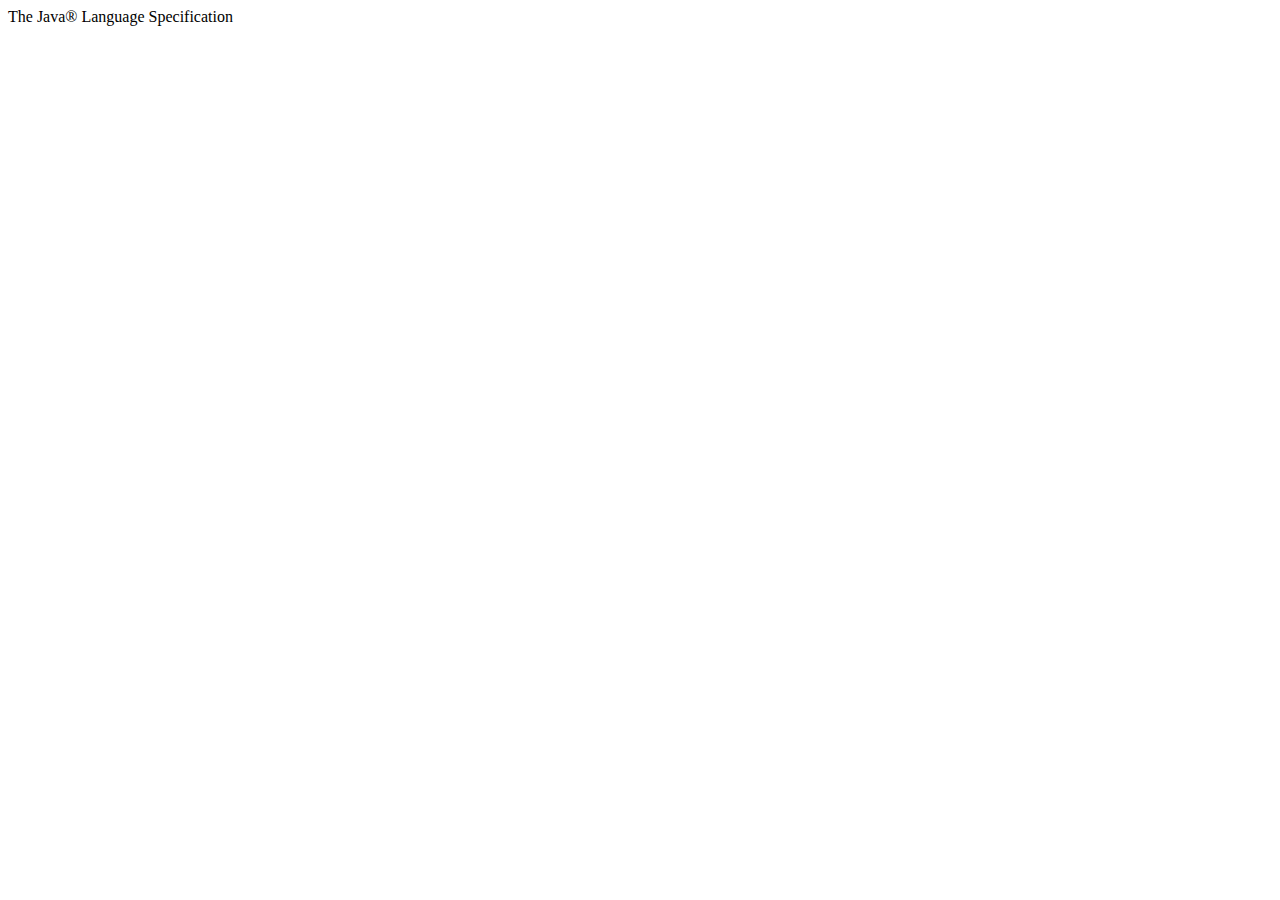
==== index.html @ 8e1fa431 "modify" ====
<!DOCTYPE html>
<html>
<head>
    <title>JAVA 語言規範</title>
    <meta charset="utf-8" />
    <meta http-equiv="Content-type" content="text/html; charset=utf-8" />
    <meta name="viewport" content="width=device-width, initial-scale=1" />
</head>
<body>
    The Java® Language Specification
</body>
</html>
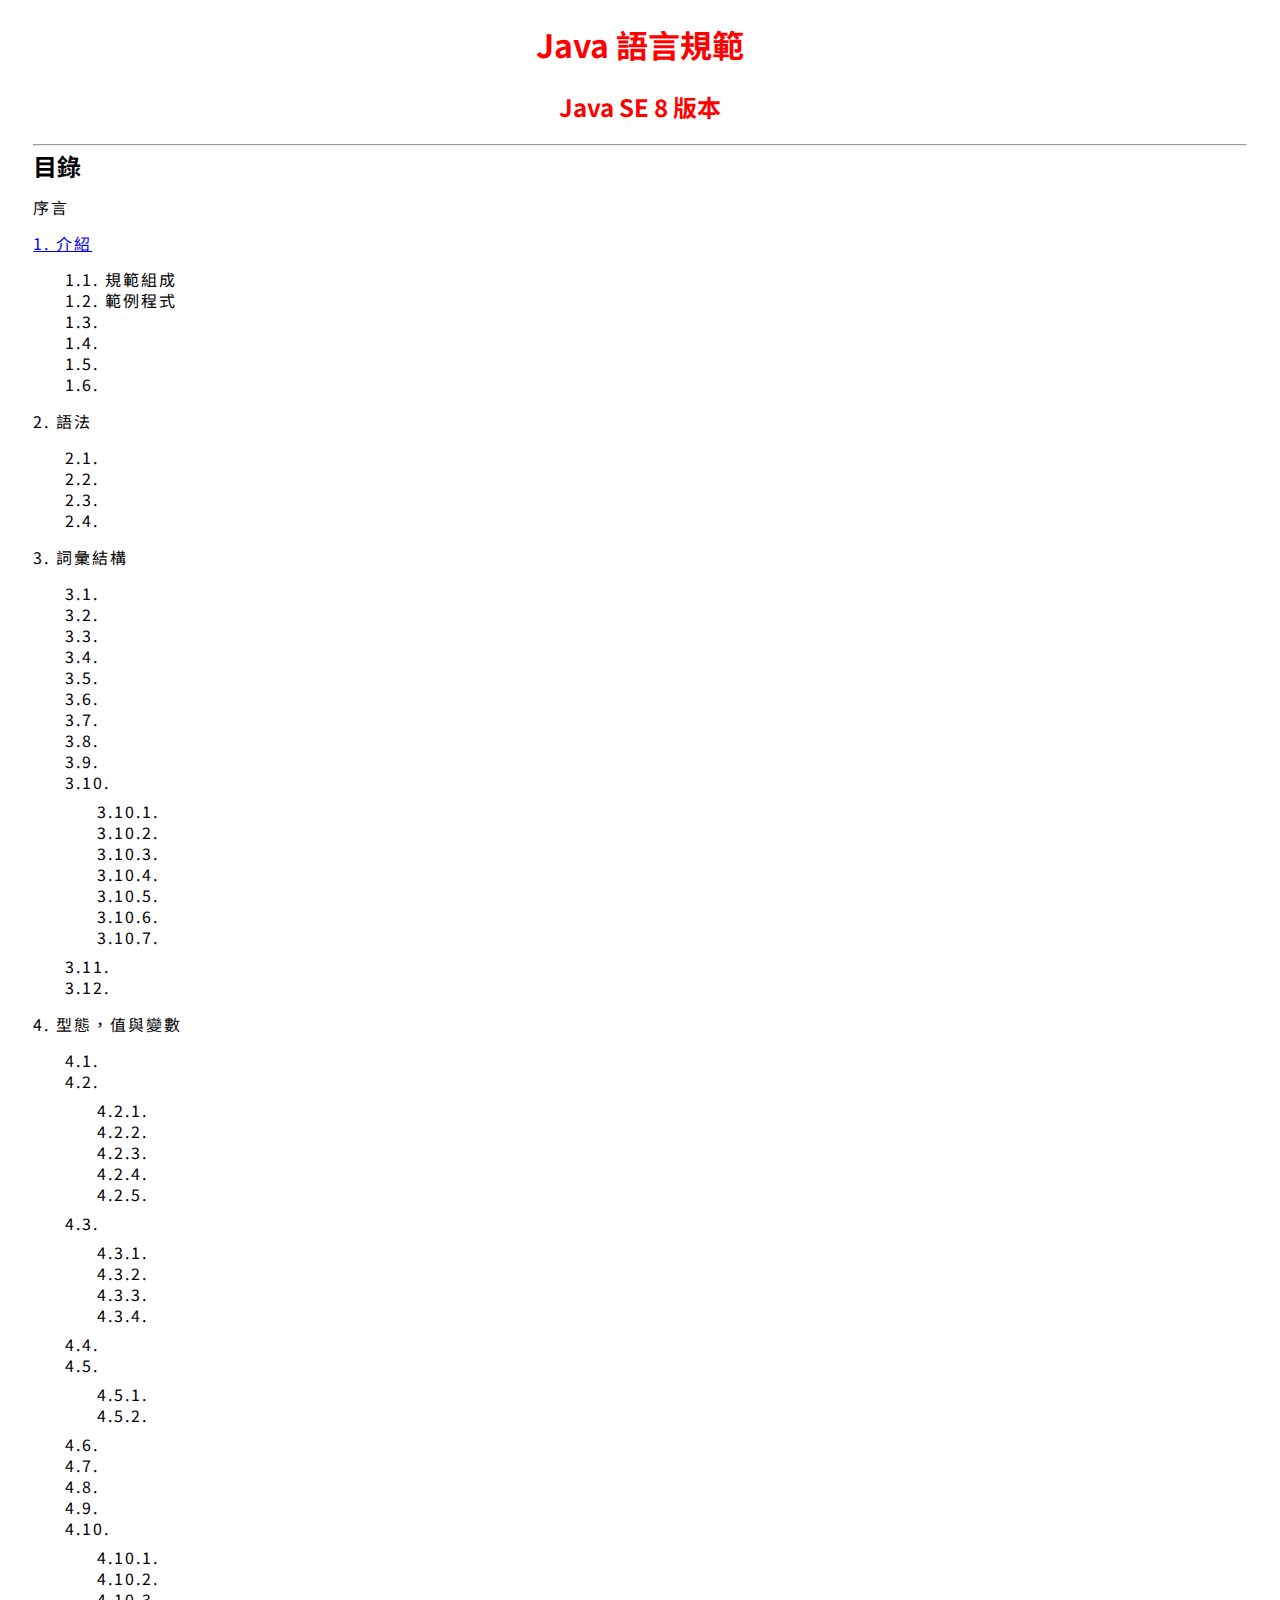
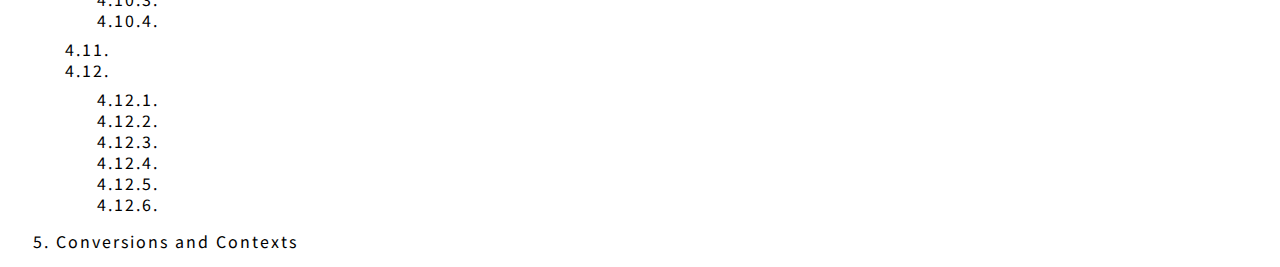
==== commit d6923dbc: "modify" ====
--- a/index.html
+++ b/index.html
@@ -5,8 +5,136 @@
     <meta charset="utf-8" />
     <meta http-equiv="Content-type" content="text/html; charset=utf-8" />
     <meta name="viewport" content="width=device-width, initial-scale=1" />
+    <link href="styles/content.css" rel="stylesheet" type="text/css">
+    <link href="https://fonts.googleapis.com/css2?family=Noto+Sans+TC&display=swap" rel="stylesheet">
 </head>
 <body>
-    The Java® Language Specification
+<div class="container">
+    <font color="red"><center>
+        <h1>Java 語言規範</h1>
+        <h2>Java SE 8 版本</h2>
+    </center>
+    </font>
+    <hr>
+<toc-title>目錄</toc-title>
+<p class="toc-content-h1">序言</p>
+
+<p class="toc-content-h1"><a href="html/jls-2.html">1. 介紹</a></p>
+<div class="toc-content-block">
+    <p class="toc-content-h2">1.1. 規範組成</p>
+    <p class="toc-content-h2">1.2. 範例程式</p>
+    <p class="toc-content-h2">1.3. </p>
+    <p class="toc-content-h2">1.4. </p>
+    <p class="toc-content-h2">1.5. </p>
+    <p class="toc-content-h2">1.6. </p>
+</div>
+
+<p class="toc-content-h1">2. 語法</p>
+<div class="toc-content-block">
+<p class="toc-content-h2">2.1. </p>
+<p class="toc-content-h2">2.2. </p>
+<p class="toc-content-h2">2.3. </p>
+<p class="toc-content-h2">2.4. </p>
+</div>
+
+<p class="toc-content-h1">3. 詞彙結構</p>
+    <div class="toc-content-block">
+    <p class="toc-content-h2">3.1. </p>
+    <p class="toc-content-h2">3.2. </p>
+    <p class="toc-content-h2">3.3. </p>
+    <p class="toc-content-h2">3.4. </p>
+    <p class="toc-content-h2">3.5. </p>
+    <p class="toc-content-h2">3.6. </p>
+    <p class="toc-content-h2">3.7. </p>
+    <p class="toc-content-h2">3.8. </p>
+    <p class="toc-content-h2">3.9. </p>
+    <p class="toc-content-h2">3.10. </p>
+    </div>
+        <div class="toc-content-block">
+            <p class="toc-content-h3">3.10.1. </p>
+            <p class="toc-content-h3">3.10.2. </p>
+            <p class="toc-content-h3">3.10.3. </p>
+            <p class="toc-content-h3">3.10.4. </p>
+            <p class="toc-content-h3">3.10.5. </p>
+            <p class="toc-content-h3">3.10.6. </p>
+            <p class="toc-content-h3">3.10.7. </p>
+        </div>
+
+<div class="toc-content-block">
+    <p class="toc-content-h2">3.11. </p>
+    <p class="toc-content-h2">3.12. </p>
+</div>
+
+<p class="toc-content-h1">4. 型態，值與變數</p>
+<div class="toc-content-block">
+    <p class="toc-content-h2">4.1. </p>
+    <p class="toc-content-h2">4.2. </p>
+</div>
+    <div class="toc-content-block">
+        <p class="toc-content-h3">4.2.1. </p>
+        <p class="toc-content-h3">4.2.2. </p>
+        <p class="toc-content-h3">4.2.3. </p>
+        <p class="toc-content-h3">4.2.4. </p>
+        <p class="toc-content-h3">4.2.5. </p>
+    </div>
+<div class="toc-content-block">
+    <p class="toc-content-h2">4.3. </p>
+</div>
+    <div class="toc-content-block">
+        <p class="toc-content-h3">4.3.1. </p>
+        <p class="toc-content-h3">4.3.2. </p>
+        <p class="toc-content-h3">4.3.3. </p>
+        <p class="toc-content-h3">4.3.4. </p>
+    </div>
+<div class="toc-content-block">
+    <p class="toc-content-h2">4.4. </p>
+    <p class="toc-content-h2">4.5. </p>
+</div>
+    <div class="toc-content-block">
+        <p class="toc-content-h3">4.5.1. </p>
+        <p class="toc-content-h3">4.5.2. </p>
+    </div>
+<div class="toc-content-block">
+    <p class="toc-content-h2">4.6. </p>
+    <p class="toc-content-h2">4.7. </p>
+    <p class="toc-content-h2">4.8. </p>
+    <p class="toc-content-h2">4.9. </p>
+    <p class="toc-content-h2">4.10. </p>
+</div>
+    <div class="toc-content-block">
+        <p class="toc-content-h3">4.10.1. </p>
+        <p class="toc-content-h3">4.10.2. </p>
+        <p class="toc-content-h3">4.10.3. </p>
+        <p class="toc-content-h3">4.10.4. </p>
+    </div>
+<div class="toc-content-block">
+    <p class="toc-content-h2">4.11. </p>
+    <p class="toc-content-h2">4.12. </p>
+</div>
+    <div class="toc-content-block">
+        <p class="toc-content-h3">4.12.1. </p>
+        <p class="toc-content-h3">4.12.2. </p>
+        <p class="toc-content-h3">4.12.3. </p>
+        <p class="toc-content-h3">4.12.4. </p>
+        <p class="toc-content-h3">4.12.5. </p>
+        <p class="toc-content-h3">4.12.6. </p>
+    </div>
+
+<p class="toc-content-h1">5. Conversions and Contexts</p>
+
+
+
+
+
+
+
+
+
+
+
+
+
+
+</div>
 </body>
 </html>--- a/styles/content.css
+++ b/styles/content.css
@@ -0,0 +1,47 @@
+html {
+    font-family: 'Noto Sans TC', sans-serif;
+  }
+
+.container {
+    width: 96%;
+    margin: 0 auto;
+}
+
+toc-title {
+    line-height: 24px;
+    font-size: 24px;
+    font-weight: bold;
+}
+
+.toc-content-h1 {
+    letter-spacing: 2px;
+    font-size: 16px;
+    line-height: 20px;
+}
+
+.toc-content-h2 {
+    letter-spacing: 2px;
+    font-size: 16px;
+    line-height: 5px;
+    text-indent : 2em;
+}
+
+.toc-content-h3 {
+    letter-spacing: 2px;
+    font-size: 16px;
+    line-height: 5px;
+    text-indent : 4em;
+}
+
+.toc-content-block {
+    width: auto;
+    height: auto;
+    margin-top: 1.5em;
+    margin-bottom: 1.5em;
+}
+
+.toc-content-eng {
+    letter-spacing: 1px;
+    font-size: 16px;
+    line-height: 24px;
+}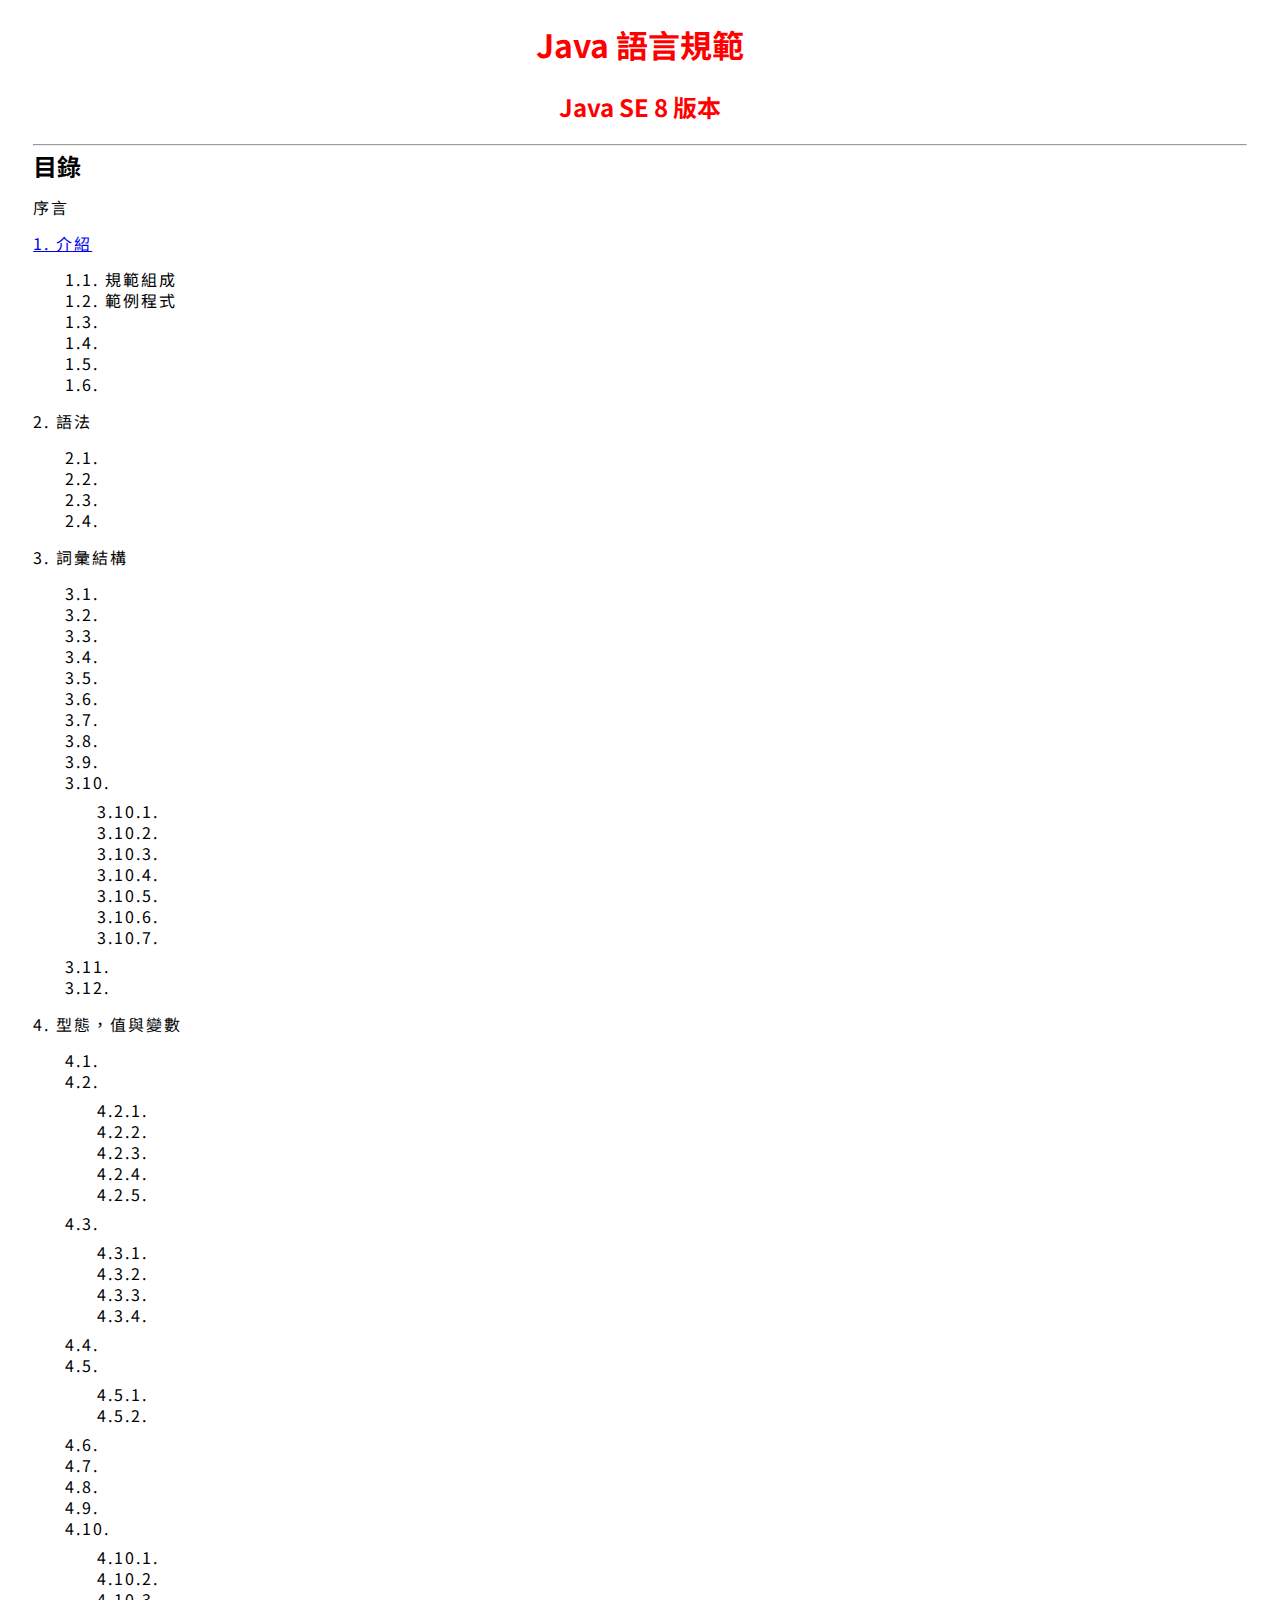
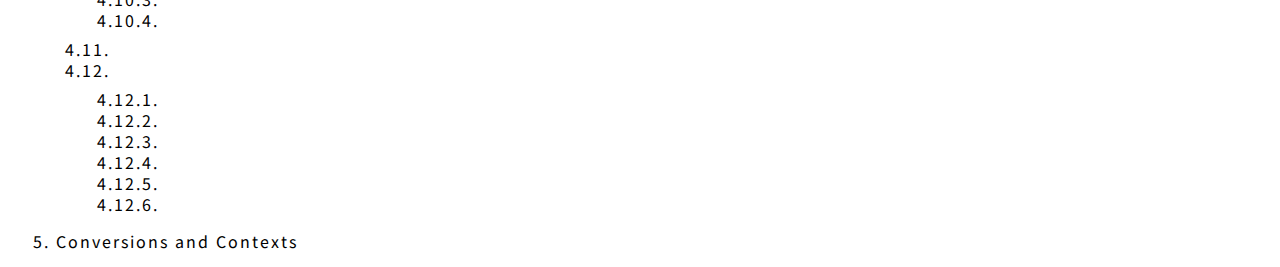
==== commit da97dba1: "modify" ====
--- a/index.html
+++ b/index.html
@@ -1,5 +1,5 @@
 <!DOCTYPE html>
-<html>
+<html lang="zh-Hant-TW">
 <head>
     <title>JAVA 語言規範</title>
     <meta charset="utf-8" />
